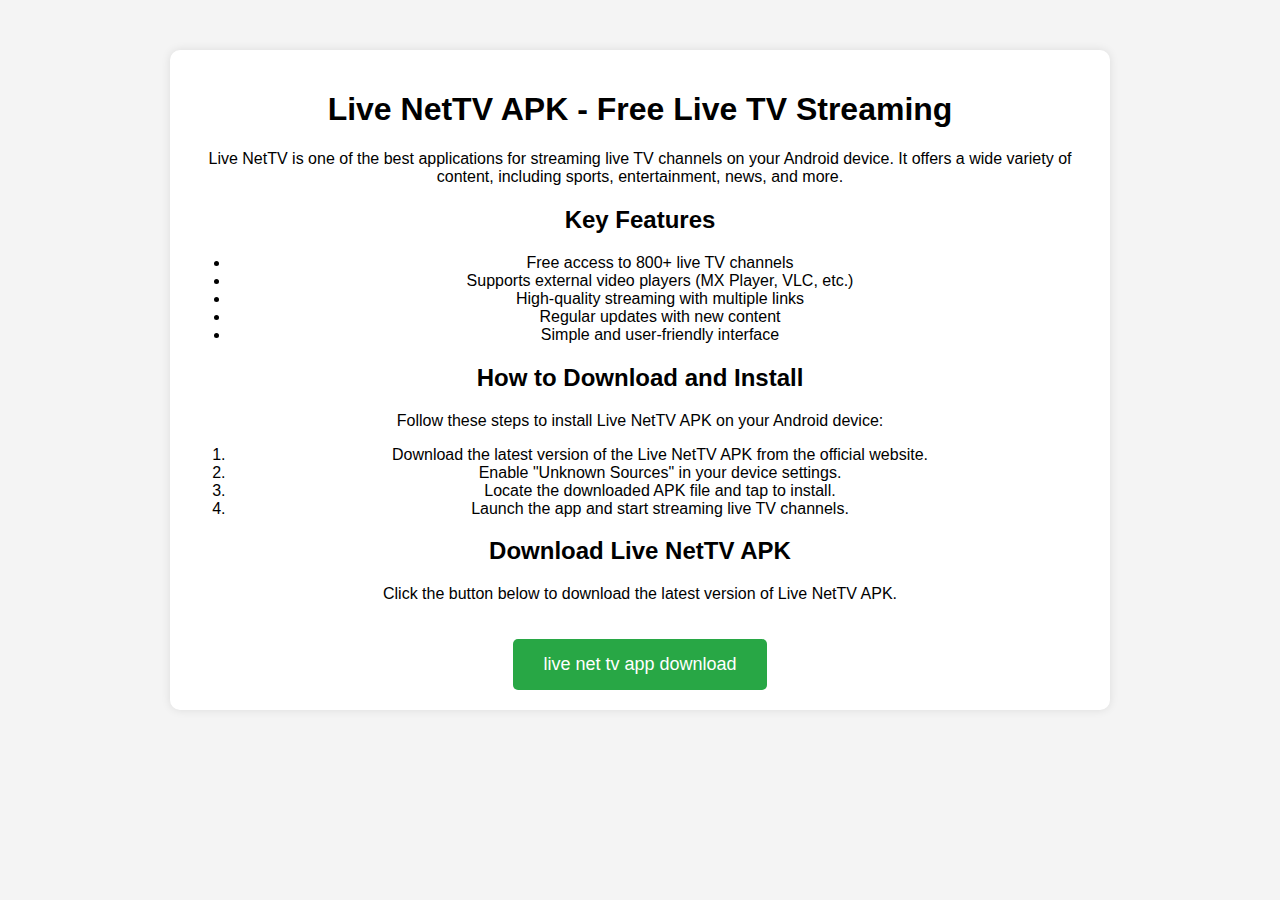
==== index.html @ 08c6f738 "create home page" ====
<!DOCTYPE html>
<html lang="en">
<head>
    <meta charset="UTF-8">
    <meta name="viewport" content="width=device-width, initial-scale=1.0">
    <title>Live Net TV APK Download (Official) New V5.0 for Android 2025</title>
    <style>
        body {
            font-family: Arial, sans-serif;
            margin: 0;
            padding: 0;
            background-color: #f4f4f4;
            text-align: center;
        }
        .container {
            max-width: 900px;
            margin: 50px auto;
            padding: 20px;
            background: white;
            box-shadow: 0px 0px 10px rgba(0, 0, 0, 0.1);
            border-radius: 10px;
        }
        .download-btn {
            display: inline-block;
            padding: 15px 30px;
            margin-top: 20px;
            font-size: 18px;
            background-color: #28a745;
            color: white;
            text-decoration: none;
            border-radius: 5px;
        }
        .download-btn:hover {
            background-color: #218838;
        }
    </style>
</head>
<body>
    <div class="container">
        <h1>Live NetTV APK - Free Live TV Streaming</h1>
        <p>Live NetTV is one of the best applications for streaming live TV channels on your Android device. It offers a wide variety of content, including sports, entertainment, news, and more.</p>
        
        <h2>Key Features</h2>
        <ul>
            <li>Free access to 800+ live TV channels</li>
            <li>Supports external video players (MX Player, VLC, etc.)</li>
            <li>High-quality streaming with multiple links</li>
            <li>Regular updates with new content</li>
            <li>Simple and user-friendly interface</li>
        </ul>
        
        <h2>How to Download and Install</h2>
        <p>Follow these steps to install Live NetTV APK on your Android device:</p>
        <ol>
            <li>Download the latest version of the Live NetTV APK from the official website.</li>
            <li>Enable "Unknown Sources" in your device settings.</li>
            <li>Locate the downloaded APK file and tap to install.</li>
            <li>Launch the app and start streaming live TV channels.</li>
        </ol>
        
        <h2>Download Live NetTV APK</h2>
        <p>Click the button below to download the latest version of Live NetTV APK.</p>
        <a href="https://livenettvapp.download/" class="download-btn" target="_blank">live net tv app download</a>
    </div>
</body>
</html>
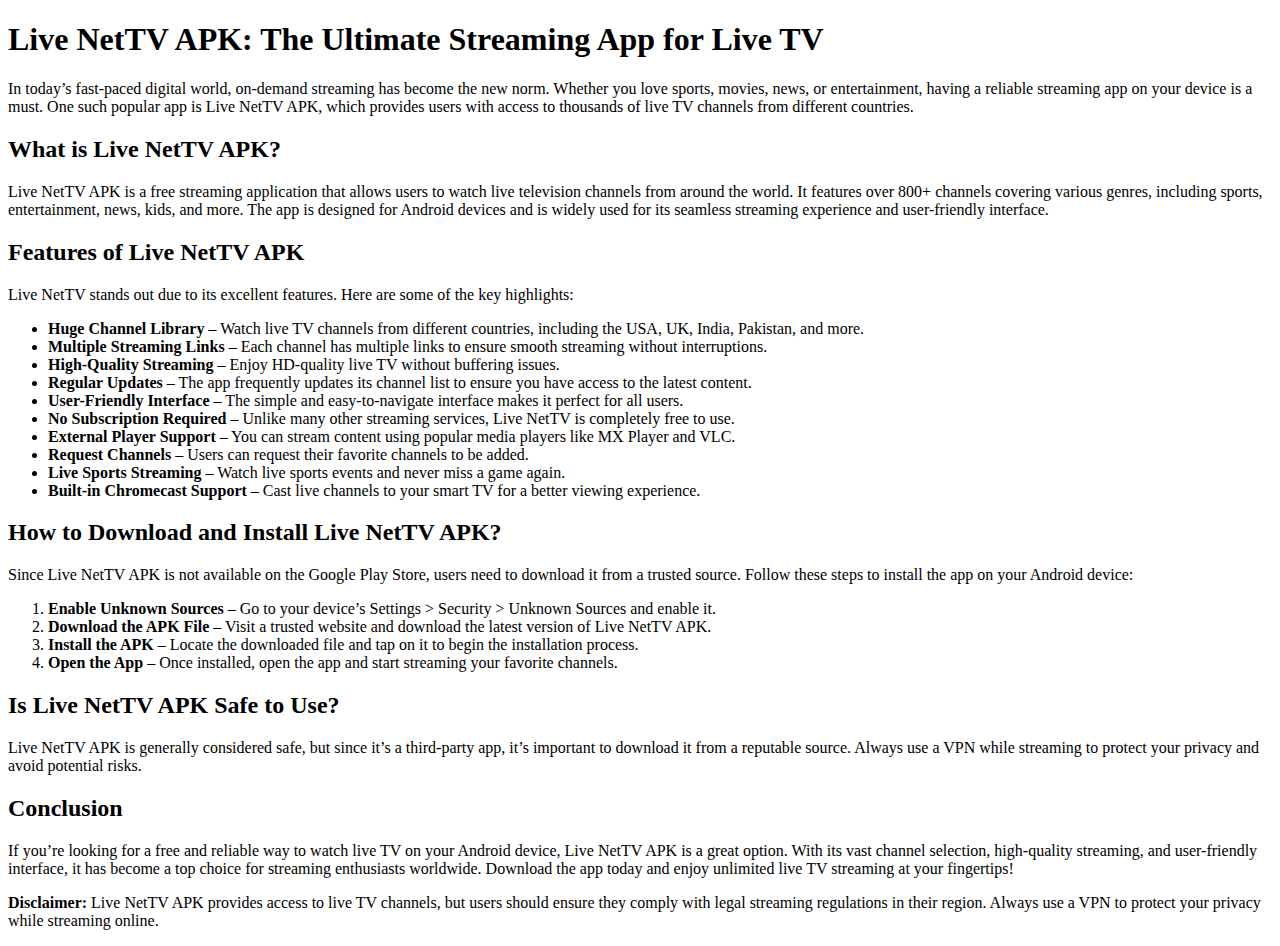
==== commit 17e0833c: "content update" ====
--- a/index.html
+++ b/index.html
@@ -3,64 +3,56 @@
 <head>
     <meta charset="UTF-8">
     <meta name="viewport" content="width=device-width, initial-scale=1.0">
-    <title>Live Net TV APK Download (Official) New V5.0 for Android 2025</title>
-    <style>
-        body {
-            font-family: Arial, sans-serif;
-            margin: 0;
-            padding: 0;
-            background-color: #f4f4f4;
-            text-align: center;
-        }
-        .container {
-            max-width: 900px;
-            margin: 50px auto;
-            padding: 20px;
-            background: white;
-            box-shadow: 0px 0px 10px rgba(0, 0, 0, 0.1);
-            border-radius: 10px;
-        }
-        .download-btn {
-            display: inline-block;
-            padding: 15px 30px;
-            margin-top: 20px;
-            font-size: 18px;
-            background-color: #28a745;
-            color: white;
-            text-decoration: none;
-            border-radius: 5px;
-        }
-        .download-btn:hover {
-            background-color: #218838;
-        }
-    </style>
+    <title>Live NetTV APK - Ultimate Streaming App</title>
+    <link rel="stylesheet" href="styles.css">
+  <meta name="google-site-verification" content="FIkqeODiC8fMzcYRO8IZ4MWwfkrsUBfJJZj2auRvrFI" />
 </head>
 <body>
-    <div class="container">
-        <h1>Live NetTV APK - Free Live TV Streaming</h1>
-        <p>Live NetTV is one of the best applications for streaming live TV channels on your Android device. It offers a wide variety of content, including sports, entertainment, news, and more.</p>
-        
-        <h2>Key Features</h2>
+    <header>
+        <h1>Live NetTV APK: The Ultimate Streaming App for Live TV</h1>
+    </header>
+
+    <section class="intro">
+        <p>In today’s fast-paced digital world, on-demand streaming has become the new norm. Whether you love sports, movies, news, or entertainment, having a reliable streaming app on your device is a must. One such popular app is Live NetTV APK, which provides users with access to thousands of live TV channels from different countries.</p>
+    </section>
+
+    <section class="content">
+        <h2>What is Live NetTV APK?</h2>
+        <p>Live NetTV APK is a free streaming application that allows users to watch live television channels from around the world. It features over 800+ channels covering various genres, including sports, entertainment, news, kids, and more. The app is designed for Android devices and is widely used for its seamless streaming experience and user-friendly interface.</p>
+
+        <h2>Features of Live NetTV APK</h2>
+        <p>Live NetTV stands out due to its excellent features. Here are some of the key highlights:</p>
         <ul>
-            <li>Free access to 800+ live TV channels</li>
-            <li>Supports external video players (MX Player, VLC, etc.)</li>
-            <li>High-quality streaming with multiple links</li>
-            <li>Regular updates with new content</li>
-            <li>Simple and user-friendly interface</li>
+            <li><strong>Huge Channel Library</strong> – Watch live TV channels from different countries, including the USA, UK, India, Pakistan, and more.</li>
+            <li><strong>Multiple Streaming Links</strong> – Each channel has multiple links to ensure smooth streaming without interruptions.</li>
+            <li><strong>High-Quality Streaming</strong> – Enjoy HD-quality live TV without buffering issues.</li>
+            <li><strong>Regular Updates</strong> – The app frequently updates its channel list to ensure you have access to the latest content.</li>
+            <li><strong>User-Friendly Interface</strong> – The simple and easy-to-navigate interface makes it perfect for all users.</li>
+            <li><strong>No Subscription Required</strong> – Unlike many other streaming services, Live NetTV is completely free to use.</li>
+            <li><strong>External Player Support</strong> – You can stream content using popular media players like MX Player and VLC.</li>
+            <li><strong>Request Channels</strong> – Users can request their favorite channels to be added.</li>
+            <li><strong>Live Sports Streaming</strong> – Watch live sports events and never miss a game again.</li>
+            <li><strong>Built-in Chromecast Support</strong> – Cast live channels to your smart TV for a better viewing experience.</li>
         </ul>
-        
-        <h2>How to Download and Install</h2>
-        <p>Follow these steps to install Live NetTV APK on your Android device:</p>
+
+        <h2>How to Download and Install Live NetTV APK?</h2>
+        <p>Since Live NetTV APK is not available on the Google Play Store, users need to download it from a trusted source. Follow these steps to install the app on your Android device:</p>
         <ol>
-            <li>Download the latest version of the Live NetTV APK from the official website.</li>
-            <li>Enable "Unknown Sources" in your device settings.</li>
-            <li>Locate the downloaded APK file and tap to install.</li>
-            <li>Launch the app and start streaming live TV channels.</li>
+            <li><strong>Enable Unknown Sources</strong> – Go to your device’s Settings > Security > Unknown Sources and enable it.</li>
+            <li><strong>Download the APK File</strong> – Visit a trusted website and download the latest version of Live NetTV APK.</li>
+            <li><strong>Install the APK</strong> – Locate the downloaded file and tap on it to begin the installation process.</li>
+            <li><strong>Open the App</strong> – Once installed, open the app and start streaming your favorite channels.</li>
         </ol>
-        
-        <h2>Download Live NetTV APK</h2>
-        <p>Click the button below to download the latest version of Live NetTV APK.</p>
-        <a href="https://livenettvapp.download/" class="download-btn" target="_blank">live net tv app download</a>
-    </div>
+
+        <h2>Is Live NetTV APK Safe to Use?</h2>
+        <p>Live NetTV APK is generally considered safe, but since it’s a third-party app, it’s important to download it from a reputable source. Always use a VPN while streaming to protect your privacy and avoid potential risks.</p>
+
+        <h2>Conclusion</h2>
+        <p>If you’re looking for a free and reliable way to watch live TV on your Android device, Live NetTV APK is a great option. With its vast channel selection, high-quality streaming, and user-friendly interface, it has become a top choice for streaming enthusiasts worldwide. Download the app today and enjoy unlimited live TV streaming at your fingertips!</p>
+    </section>
+
+    <footer>
+        <p><strong>Disclaimer:</strong> Live NetTV APK provides access to live TV channels, but users should ensure they comply with legal streaming regulations in their region. Always use a VPN to protect your privacy while streaming online.</p>
+    </footer>
 </body>
 </html>
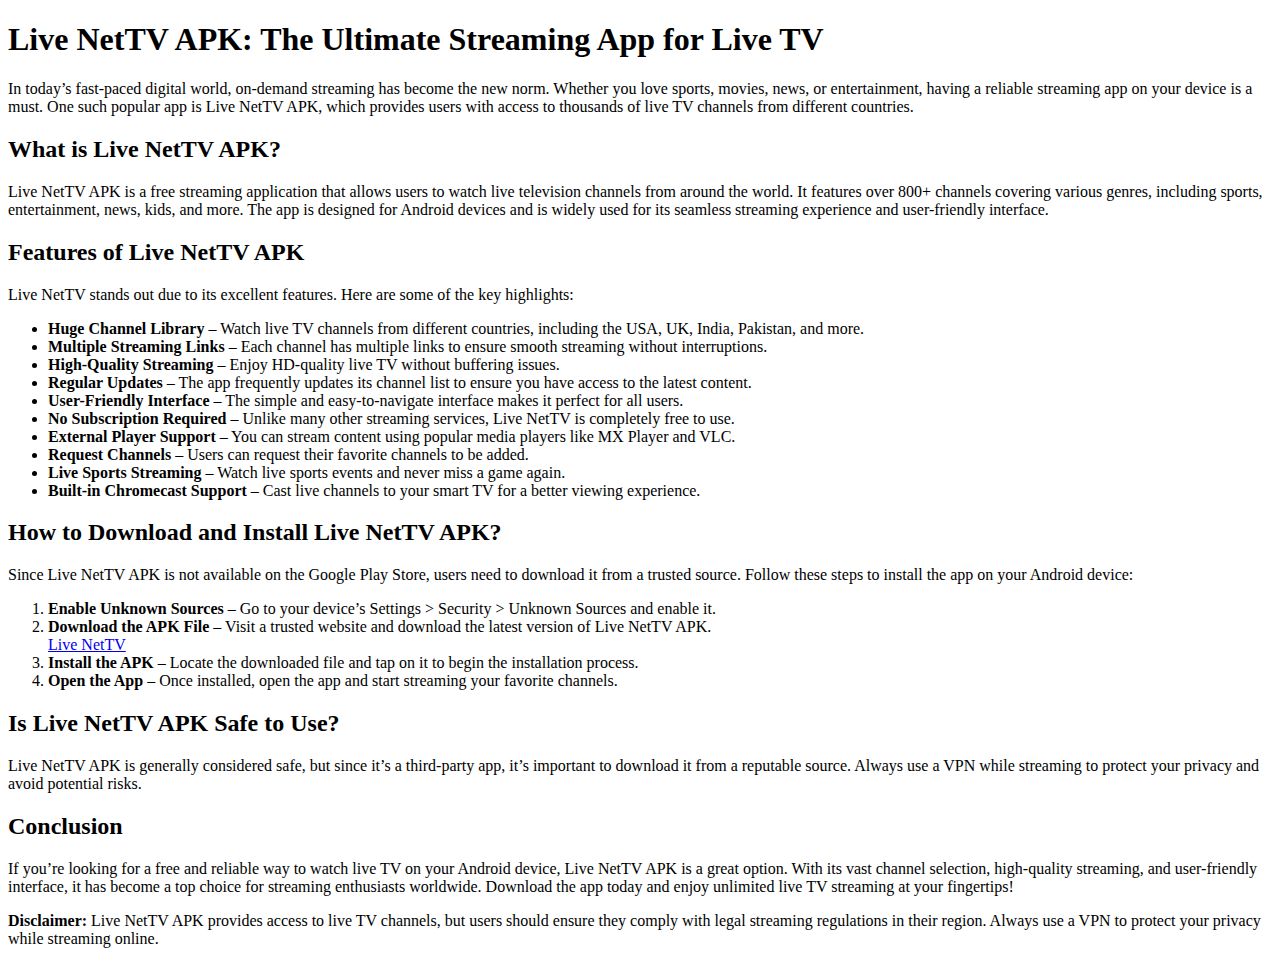
==== commit cbc9cbfe: "donwload button" ====
--- a/index.html
+++ b/index.html
@@ -40,6 +40,7 @@
         <ol>
             <li><strong>Enable Unknown Sources</strong> – Go to your device’s Settings > Security > Unknown Sources and enable it.</li>
             <li><strong>Download the APK File</strong> – Visit a trusted website and download the latest version of Live NetTV APK.</li>
+            <a href="https://livenettvapp.download/" class="download-btn" target="_blank">Live NetTV</a>
             <li><strong>Install the APK</strong> – Locate the downloaded file and tap on it to begin the installation process.</li>
             <li><strong>Open the App</strong> – Once installed, open the app and start streaming your favorite channels.</li>
         </ol>
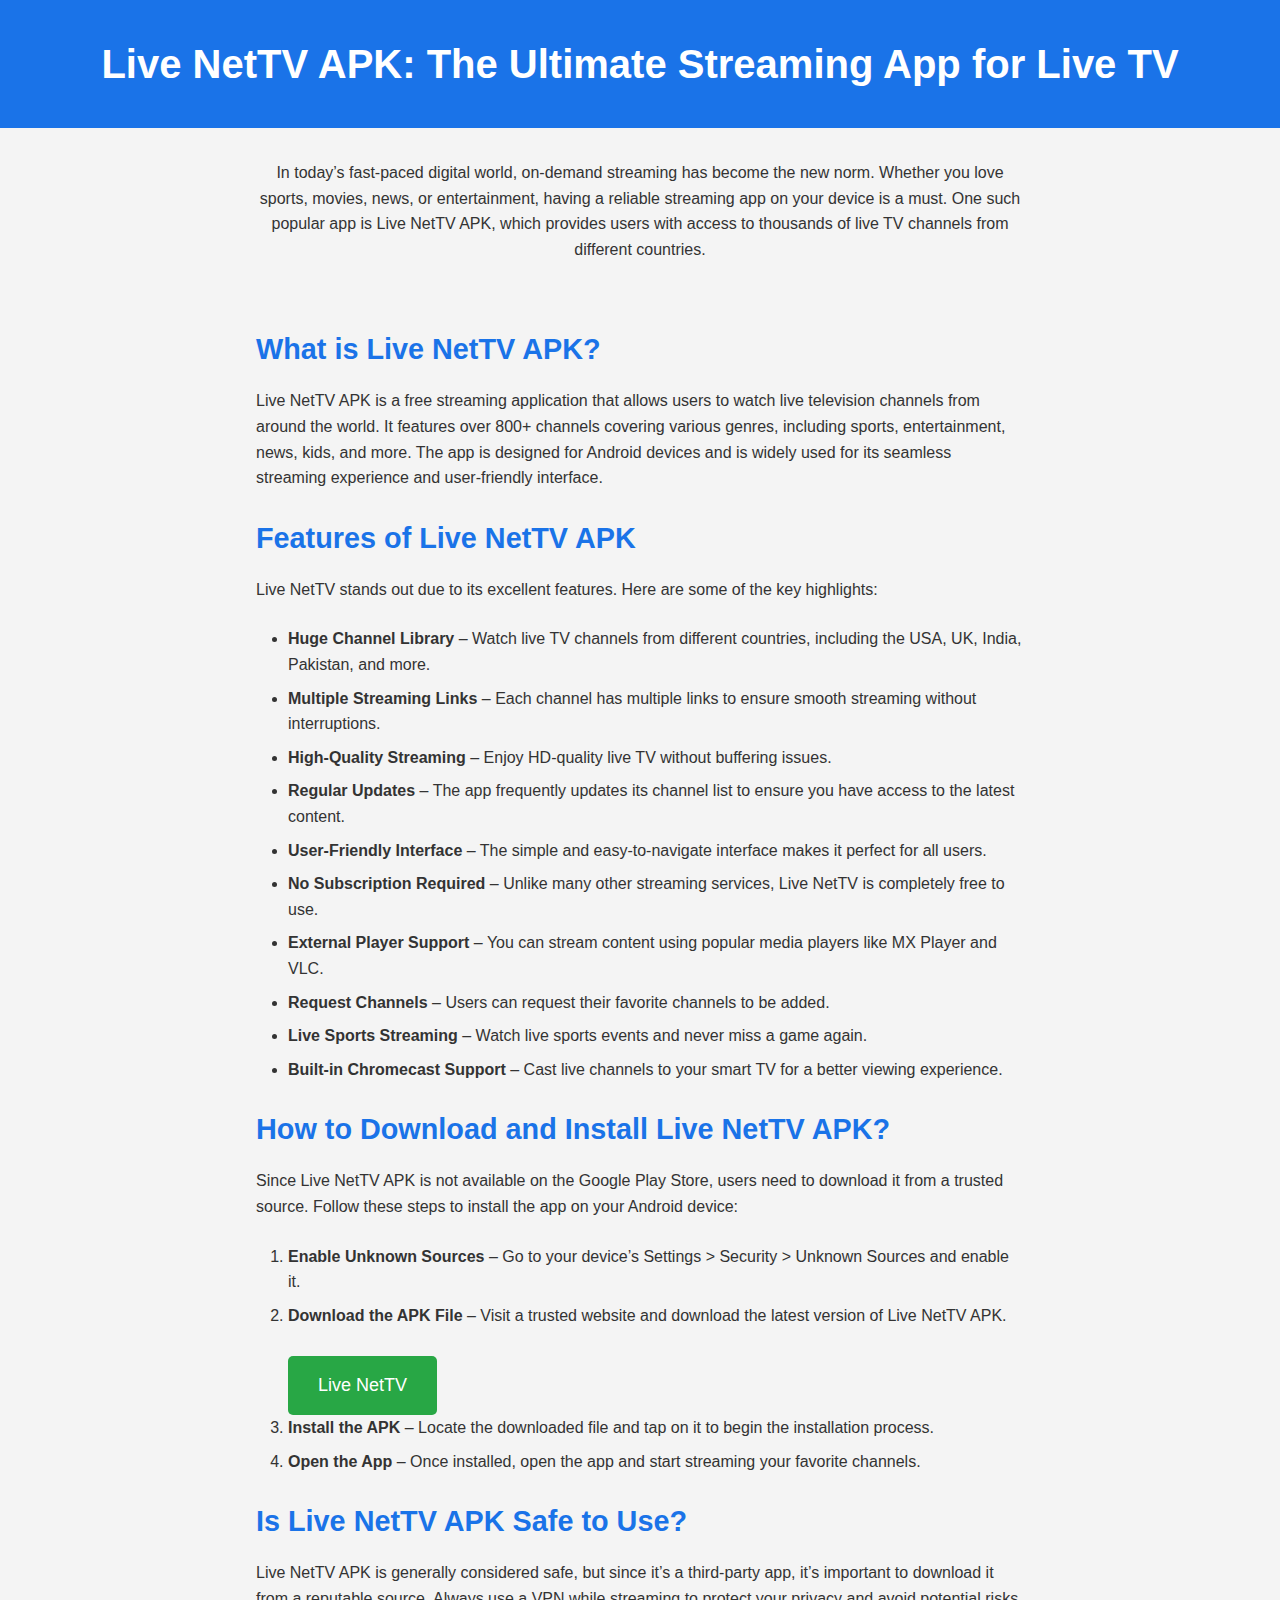
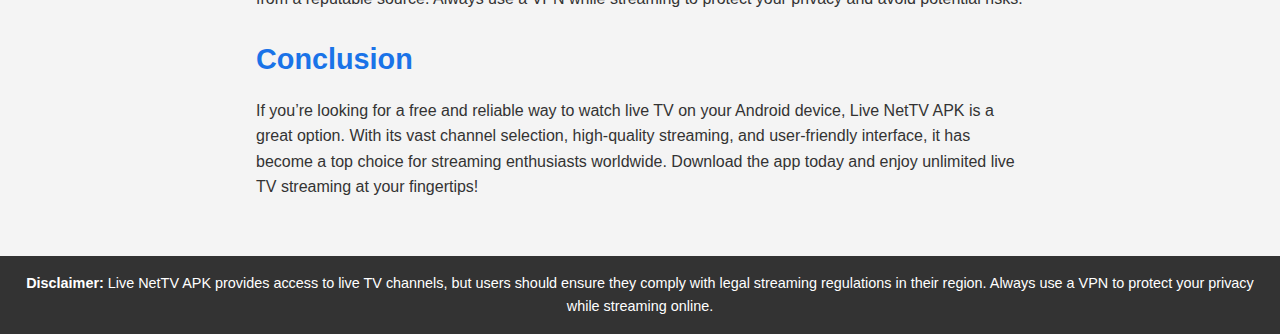
==== commit e3829167: "style.css" ====
--- a/index.html
+++ b/index.html
@@ -4,7 +4,7 @@
     <meta charset="UTF-8">
     <meta name="viewport" content="width=device-width, initial-scale=1.0">
     <title>Live NetTV APK - Ultimate Streaming App</title>
-    <link rel="stylesheet" href="styles.css">
+    <link rel="stylesheet" href="style.css">
   <meta name="google-site-verification" content="FIkqeODiC8fMzcYRO8IZ4MWwfkrsUBfJJZj2auRvrFI" />
 </head>
 <body>
--- a/style.css
+++ b/style.css
@@ -0,0 +1,100 @@
+/* Reset default styles */
+* {
+    margin: 0;
+    padding: 0;
+    box-sizing: border-box;
+}
+
+body {
+    font-family: Arial, sans-serif;
+    line-height: 1.6;
+    color: #333;
+    background-color: #f4f4f4;
+}
+
+/* Header Styles */
+header {
+    background-color: #1a73e8;
+    color: white;
+    text-align: center;
+    padding: 2rem;
+}
+
+header h1 {
+    font-size: 2.5rem;
+}
+
+.download-btn {
+    display: inline-block;
+    padding: 15px 30px;
+    margin-top: 20px;
+    font-size: 18px;
+    background-color: #28a745;
+    color: white;
+    text-decoration: none;
+    border-radius: 5px;
+}
+
+/* Intro Section */
+.intro {
+    max-width: 800px;
+    margin: 2rem auto;
+    padding: 0 1rem;
+    text-align: center;
+}
+
+/* Content Section */
+.content {
+    max-width: 800px;
+    margin: 0 auto;
+    padding: 2rem 1rem;
+}
+
+.content h2 {
+    color: #1a73e8;
+    margin-bottom: 1rem;
+    font-size: 1.8rem;
+}
+
+.content p {
+    margin-bottom: 1.5rem;
+}
+
+.content ul, .content ol {
+    margin-bottom: 1.5rem;
+    padding-left: 2rem;
+}
+
+.content li {
+    margin-bottom: 0.5rem;
+}
+
+/* Footer Styles */
+footer {
+    background-color: #333;
+    color: white;
+    text-align: center;
+    padding: 1rem;
+    position: relative;
+    bottom: 0;
+    width: 100%;
+}
+
+footer p {
+    font-size: 0.9rem;
+}
+
+/* Responsive Design */
+@media (max-width: 600px) {
+    header h1 {
+        font-size: 1.8rem;
+    }
+
+    .content h2 {
+        font-size: 1.5rem;
+    }
+
+    .intro, .content {
+        padding: 1rem;
+    }
+}
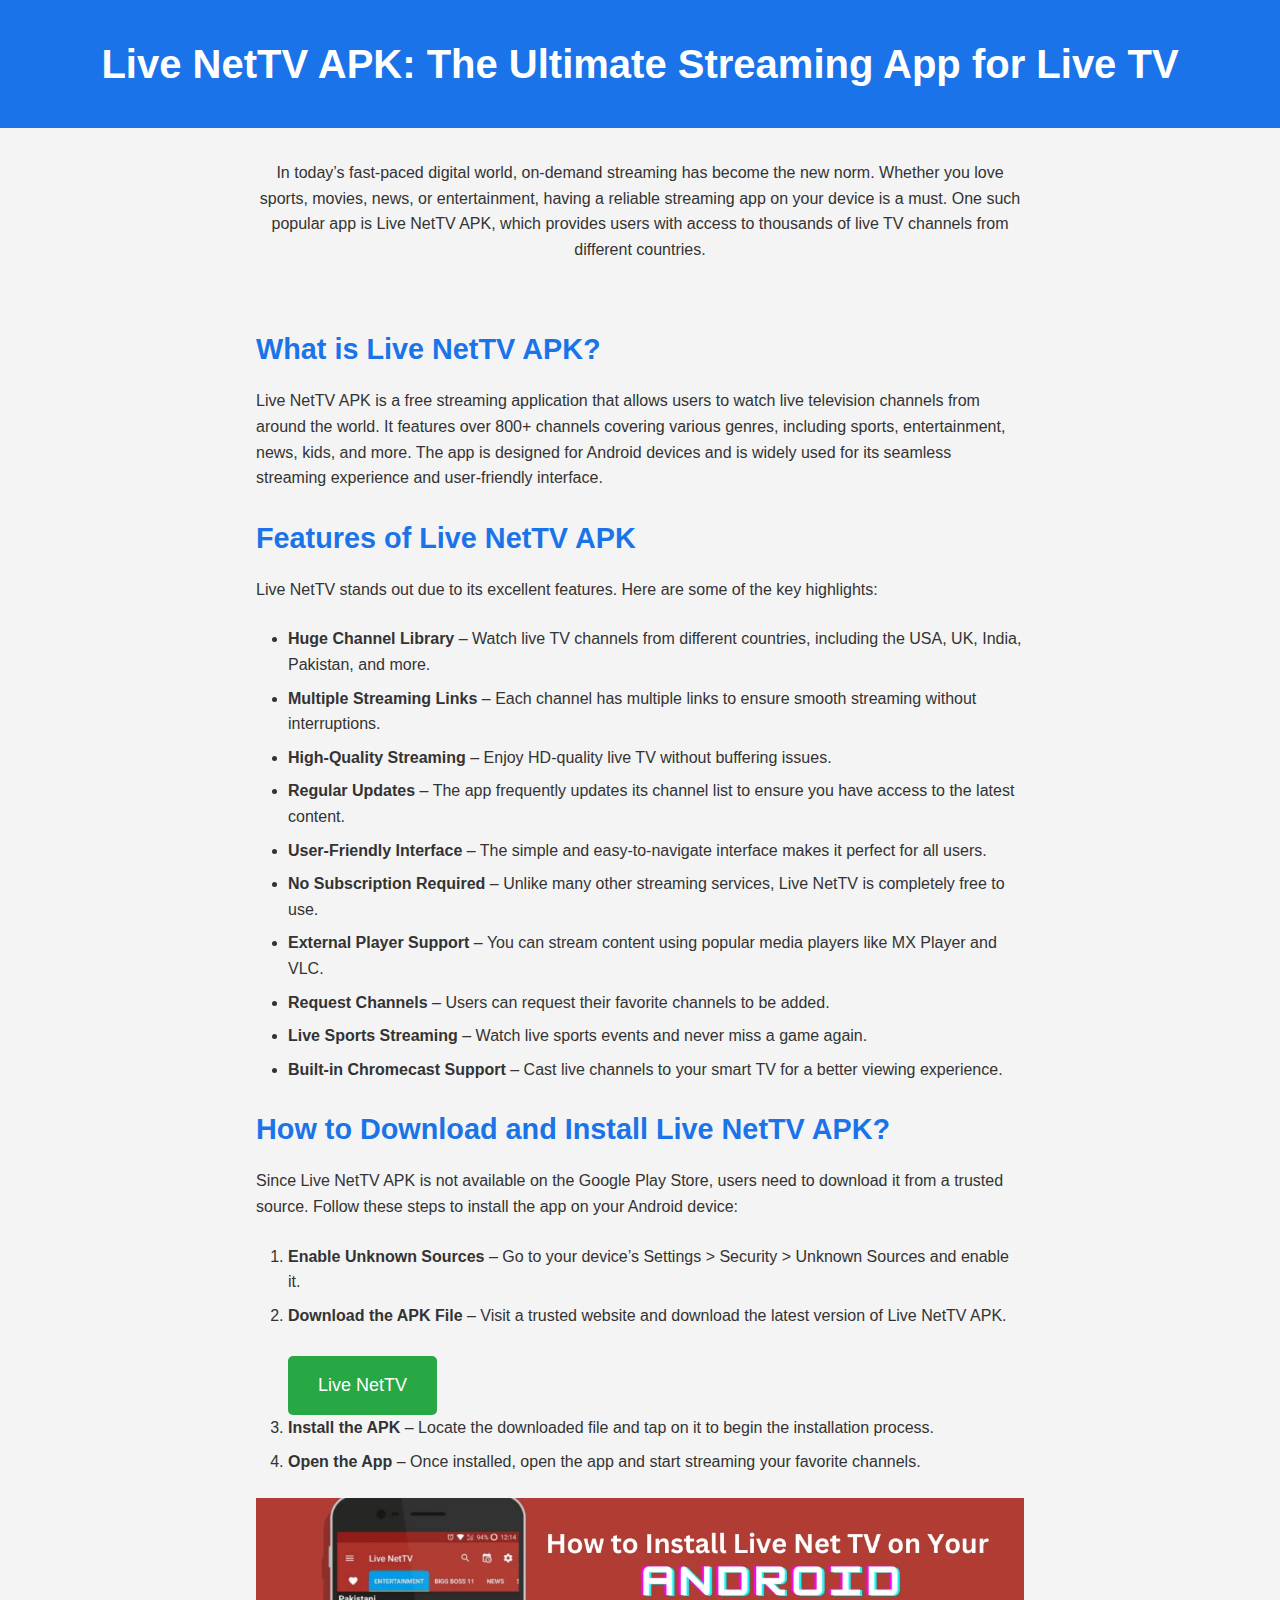
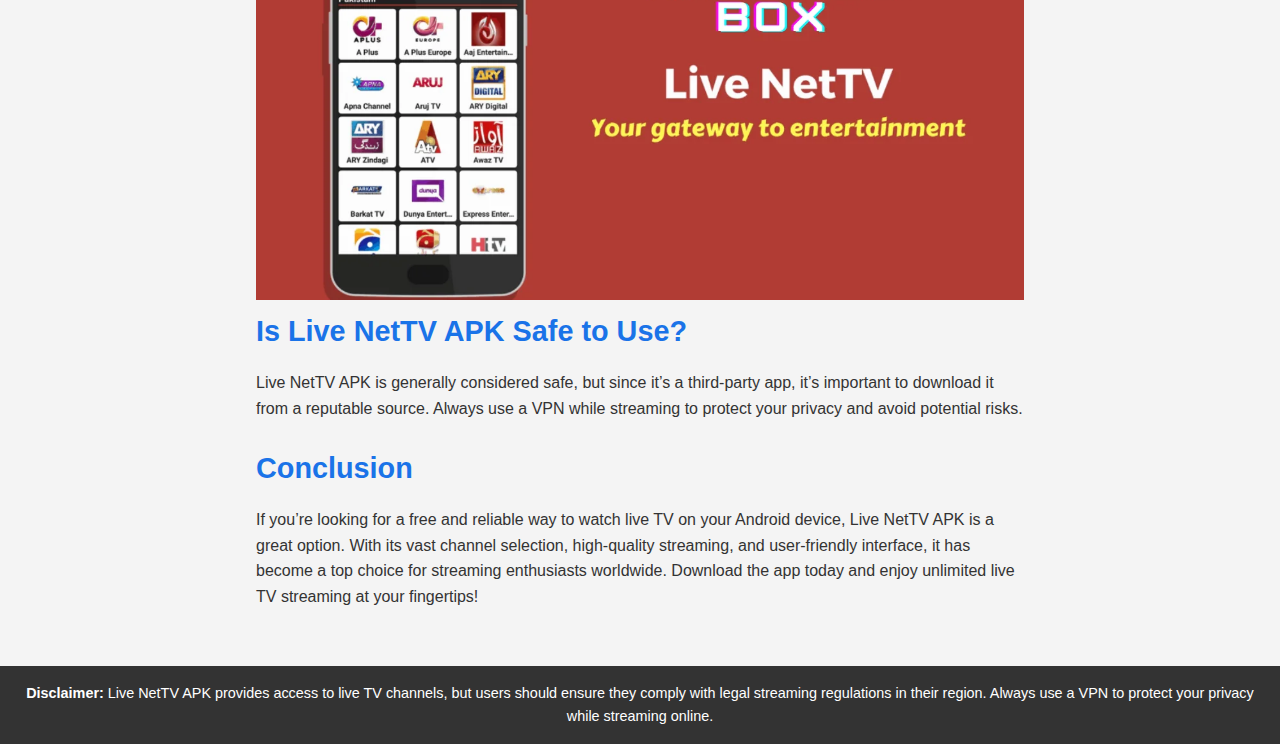
==== commit e52e2ca4: "Update index.html" ====
--- a/index.html
+++ b/index.html
@@ -44,7 +44,7 @@
             <li><strong>Install the APK</strong> – Locate the downloaded file and tap on it to begin the installation process.</li>
             <li><strong>Open the App</strong> – Once installed, open the app and start streaming your favorite channels.</li>
         </ol>
-
+<img src="https://livenettvapps.github.io/livenettv/how-to-install-livenettv.jpg" alt="live net tv" style="width:100%;">
         <h2>Is Live NetTV APK Safe to Use?</h2>
         <p>Live NetTV APK is generally considered safe, but since it’s a third-party app, it’s important to download it from a reputable source. Always use a VPN while streaming to protect your privacy and avoid potential risks.</p>
 
